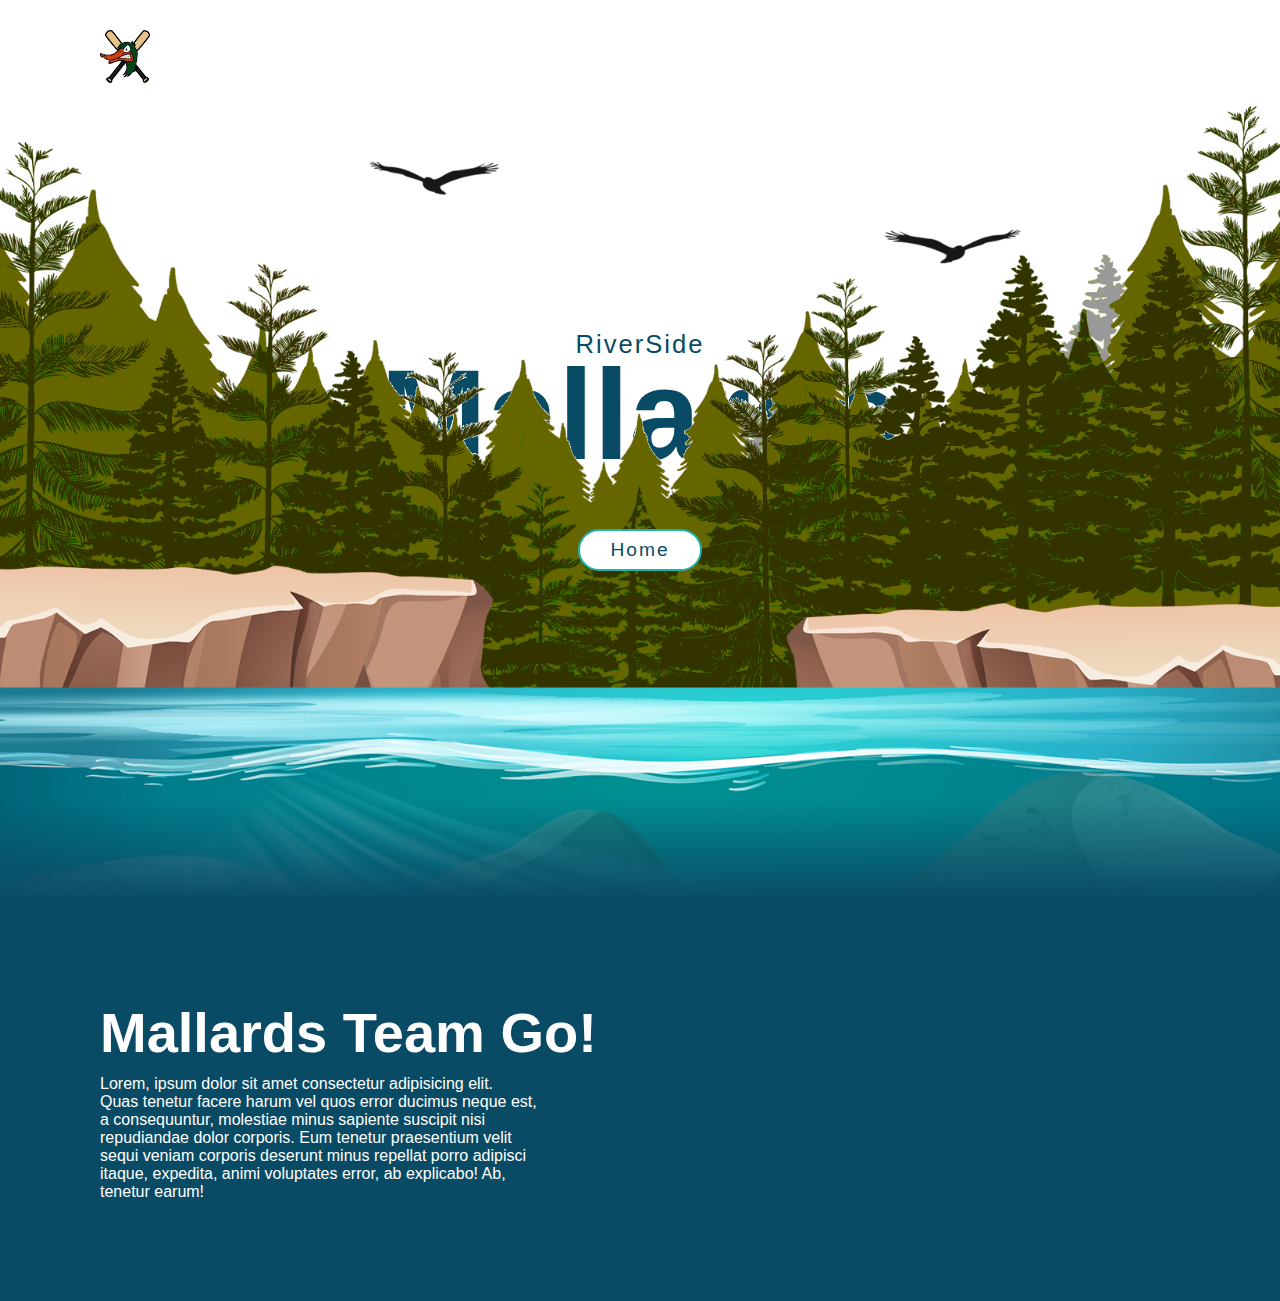
==== MallardWeb/index.html @ 3caaa617 "Errors made but fixed" ====
<!DOCTYPE html>
<html lang="en">
<head>
    <meta charset="UTF-8">
    <meta http-equiv="X-UA-Compatible" content="IE=edge">
    <meta name="viewport" content="width=device-width, initial-scale=1.0">
    <title>Mallards</title>
    <link rel="stylesheet" type="text/css" href="style1.css">
   

</head>
<body>
    <header id="header">
        <img src="logo.webp">
    </header>
    <section>
        
        <h2 id="text"><span>RiverSide</span><br>Mallards</h2>
        <img src="./bird1.png" id="bird1">
        <img src="./bird2.png" id="bird2">
        <img src="./forest.png" id="forest">
        <a href="home.html" id="btn">Home</a>

        <img src="./rocks.png" id="rocks">
        <img src="./water.png" id="water">
    </section>

    <div class="sec">
        <h2>Mallards Team Go!</h2>
        <p>Lorem, ipsum dolor sit amet consectetur adipisicing elit. <br>
            Quas tenetur facere harum vel quos error ducimus neque est, <br>
            a consequuntur, molestiae minus sapiente suscipit nisi <br>
            repudiandae dolor corporis. Eum tenetur praesentium velit <br>
            sequi veniam corporis deserunt minus repellat porro adipisci <br>
            itaque, expedita, animi voluptates error, ab explicabo! Ab, <br>
            tenetur earum!</p>
    </div>

    <script>
        let text = document.getElementById('text');
        let bird1 = document.getElementById('bird1');
        let bird2 = document.getElementById('bird2');
        let btn = document.getElementById('btn');
        let rocks = document.getElementById('rocks');
        let forest = document.getElementById('forest');
        let water = document.getElementById('water');
        let header = document.getElementById('header');

        window.addEventListener('scroll', function(){
            let value = window.scrollY;

            text.style.top = 20 + value * -0.5 + '%';
            bird1.style.top = value * -1.5 + 'px';
            bird1.style.left = value * 2 + 'px';
            bird2.style.top = value * -1.5 + 'px';
            bird2.style.left = value * -3 + 'px';
            btn.style.marginTop = value * 1.5 + 'px';
            rocks.style.top = value * -0.12 + 'px';
            forest.style.top = value * 0.25 + 'px';
            header.style.top = value * 0.5 + 'px';
        })
    </script>
    
</body>
</html>
---- MallardWeb/style1.css ----
* {
    margin: 0;
    padding: 0;
    box-sizing: border-box;
    font-family: 'Poppins', sans-serif;
}

body {
    overflow-x: hidden;
    background: white;
    min-height: 100vh;
}

#header {
    position: absolute;
    top: 0;
    left: 0;
    width: 100%;
    padding: 30px 100px;
    display: flex;
    justify-content: space-between;
    align-items: center;
    z-index: 100;
}

#header img {
    width: 50px;
}

#header .logo {
    color: #094b65;
    font-weight: 700;
    font-size: 2em;
    text-decoration: none;
}

#header ul {
    display: flex;
    justify-content: center;
    align-items: center;
}

#header ul li {
    list-style: none;
    margin-left: 20px;
}

#header ul li a {
    text-decoration: none;
    padding: 6px 15px;
    color: #094b65;
    border-radius: 20px;
}

#header ul li a:hover {
    cursor: pointer;
    background: #094b65;
    color: white;
}


#header ul li a:hover,
#header ul li a.active {
    background: #094b65;
    color: white;
}



section {
    position: relative;
    width: 100%;
    height: 100vh;
    display: flex;
    justify-content: center;
    align-items: center;
}

section::before {
    content: '';
    position: absolute;
    bottom: 0;
    left: 0;
    width: 100%;
    height: 100px;
    background: linear-gradient(to top, #094b65,transparent);
    z-index: 10;
}

section img {
    position: absolute;
    top: 0;
    left: 0;
    width: 100%;
    height: 100%;
    pointer-events: none;
    object-fit: cover;
}

section #text {
    position: absolute;
    color: #094b65;
    font-size: 10vw;
    text-align: center;
    line-height: 0.55em;
    transform: translateY(-50%);
}

section #text span {
    font-size: 0.20em;
    letter-spacing: 2px;
    font-weight: 400;
}

#btn {
        text-decoration: none;
        display: inline-block;
        padding: 8px 30px;
        background: white;
        border: 2px solid lightseagreen;
        color: #094b65;
        font-size: 1.2em;
        font-weight: 500;
        letter-spacing: 2px;
        border-radius: 40px;
        transform: translateY(100px);
}

#btn:hover {
    background: lightseagreen;
    color: white;
}


.sec {
    position: relative;
    padding: 100px;
    background: #094b65;
}

.sec h2 {
    font-size: 3.5em;
    color: white;
    margin-bottom: 10px;
}

.sec p {
    font-size: 1em;
    color: white;
}
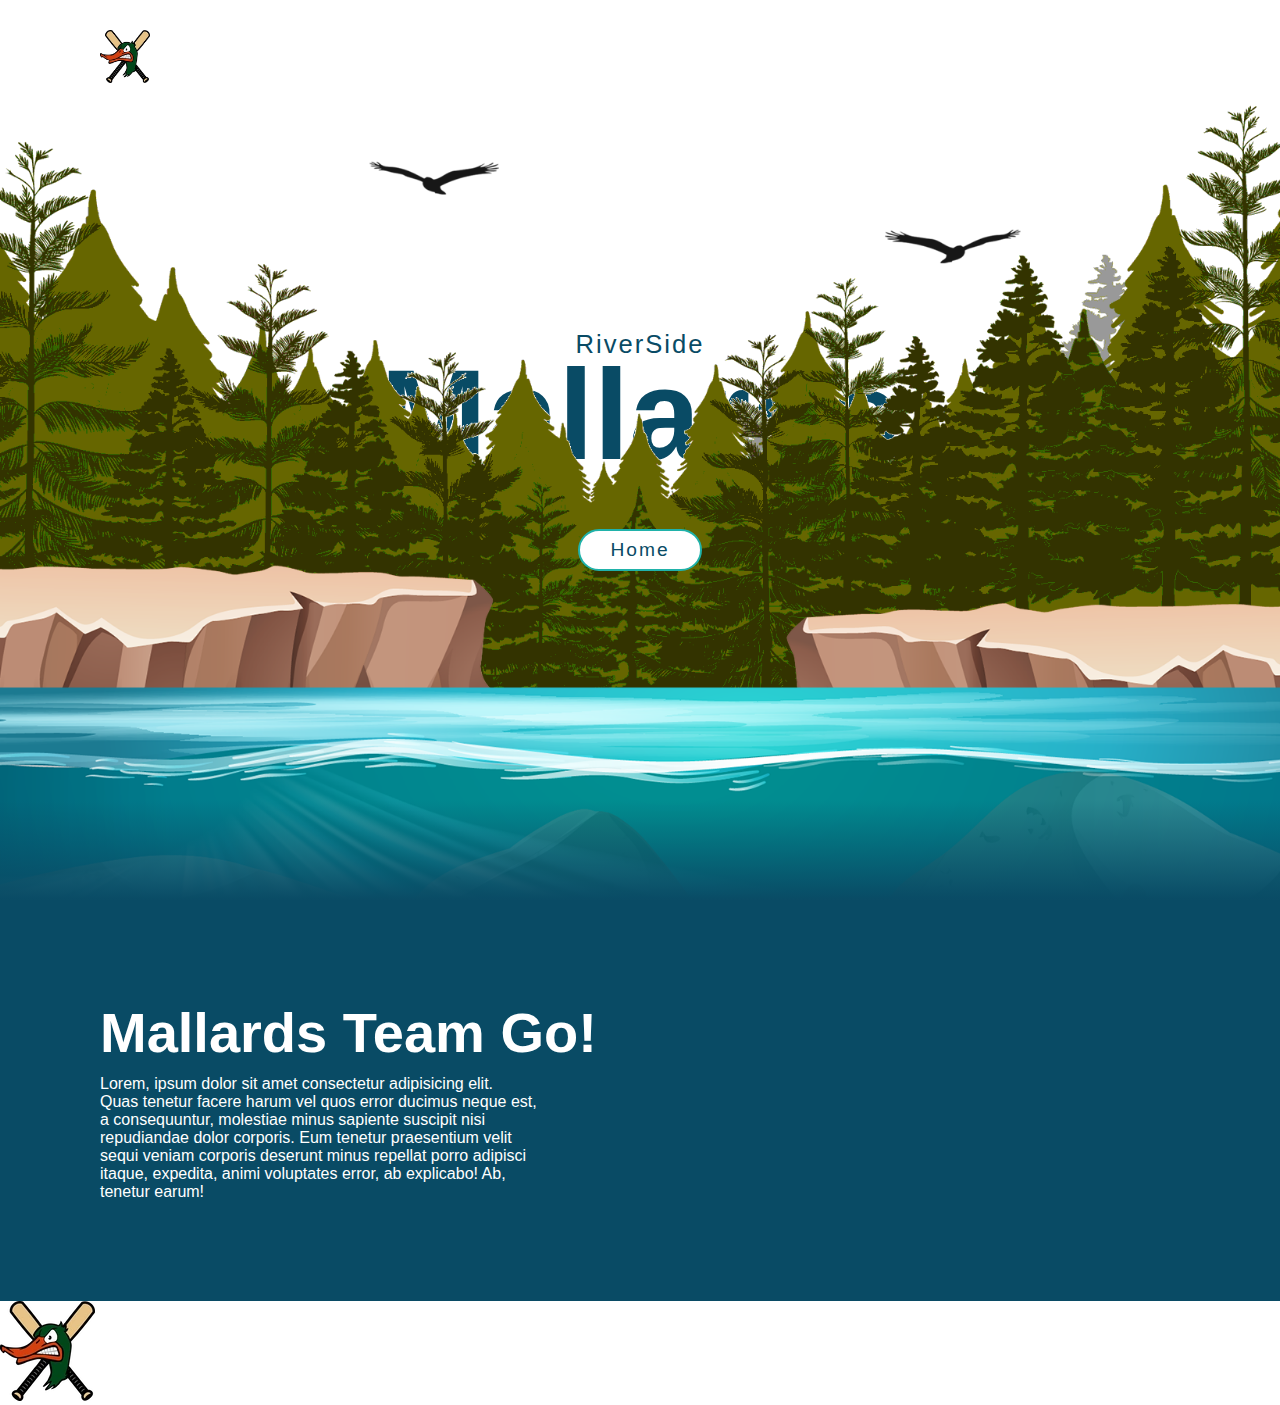
==== commit 819a3aab: "landing page work" ====
--- a/MallardWeb/index.html
+++ b/MallardWeb/index.html
@@ -6,6 +6,7 @@
     <meta name="viewport" content="width=device-width, initial-scale=1.0">
     <title>Mallards</title>
     <link rel="stylesheet" type="text/css" href="style1.css">
+    
    
 
 </head>
@@ -35,7 +36,7 @@
             itaque, expedita, animi voluptates error, ab explicabo! Ab, <br>
             tenetur earum!</p>
     </div>
-
+    
     <script>
         let text = document.getElementById('text');
         let bird1 = document.getElementById('bird1');
@@ -61,5 +62,8 @@
         })
     </script>
     
+    <div id="bubble-wrapper">
+        <div class="bubble"><img src="./img/logo.webp"></div>
+    </div>
 </body>
 </html>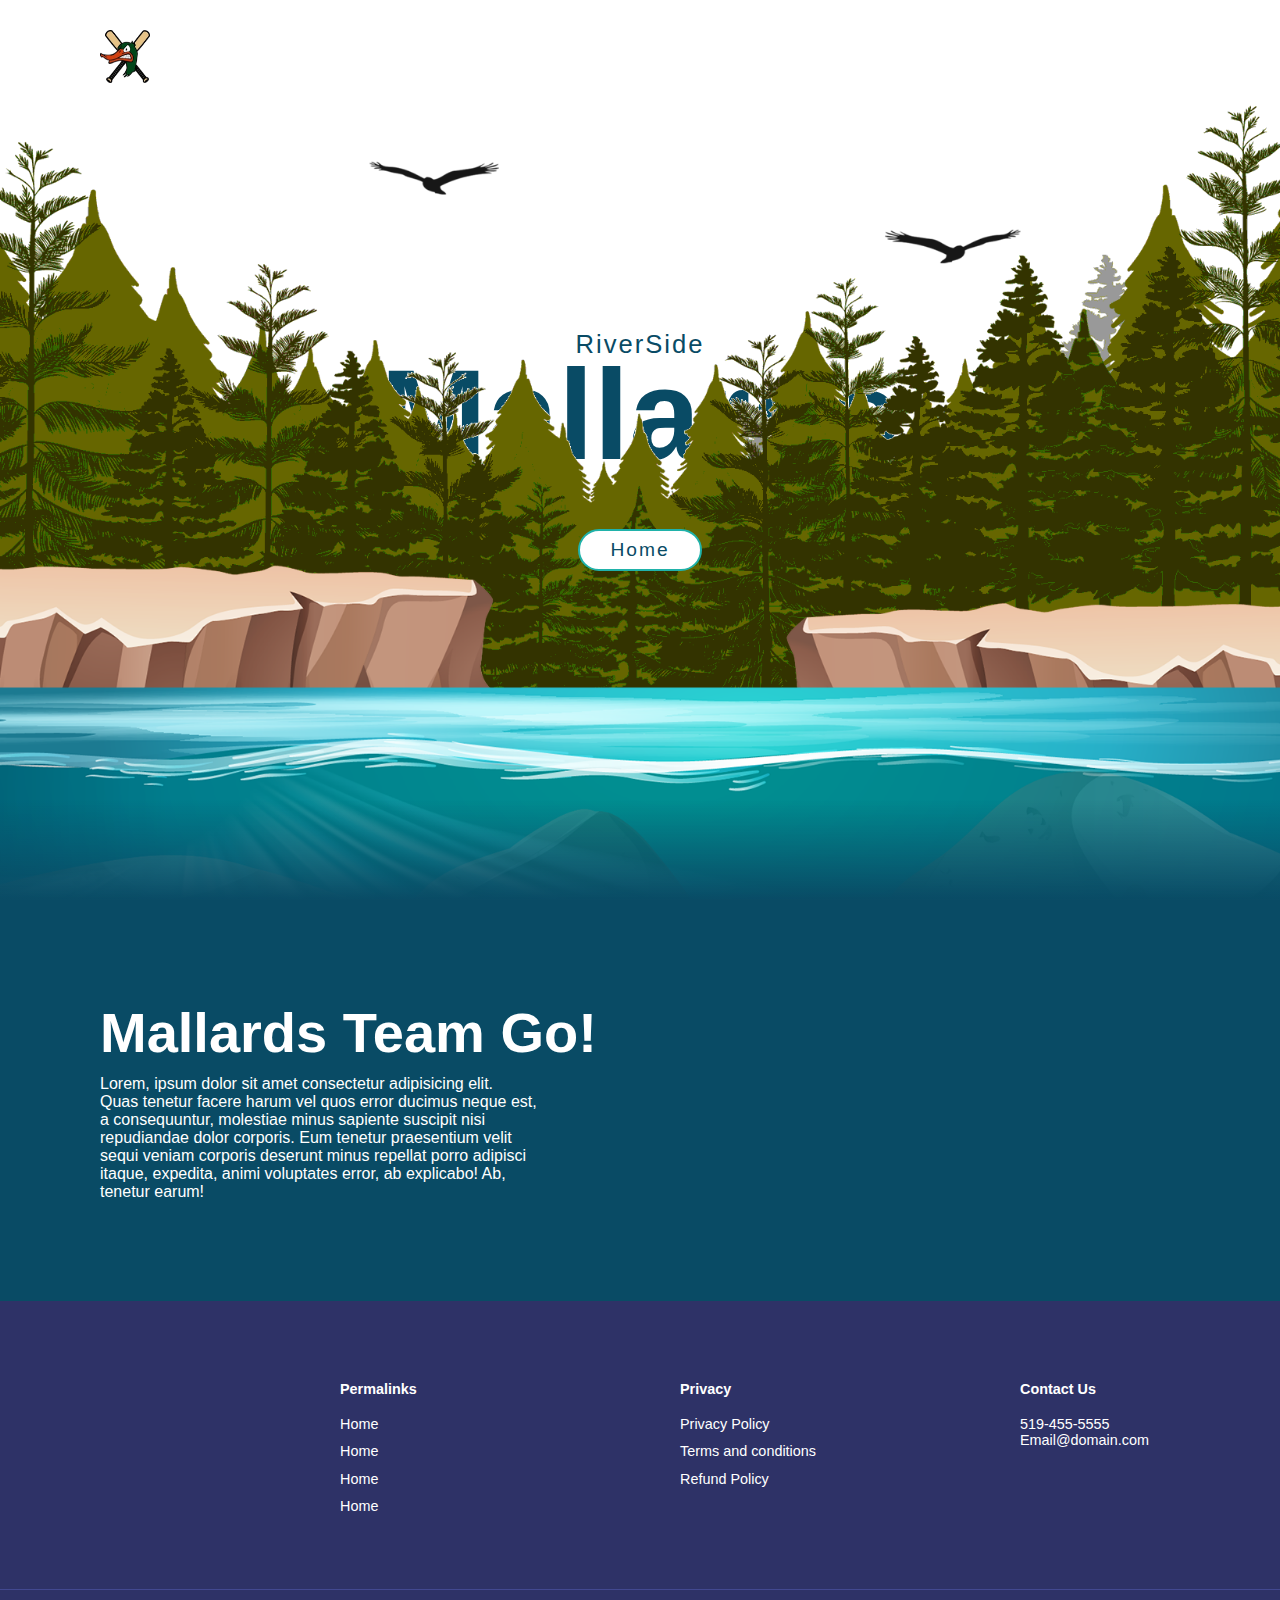
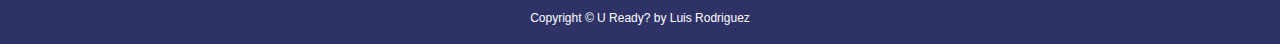
==== commit 0b5c0a0e: "footer added" ====
--- a/MallardWeb/index.html
+++ b/MallardWeb/index.html
@@ -37,6 +37,69 @@
             tenetur earum!</p>
     </div>
     
+
+    <footer class="footer">
+        <div class="container footer__container">
+            <div>
+                
+            </div>
+    
+            <div class="footer__2">
+                <h4>Permalinks</h4>
+                <ul class="permalinks">
+                    <li><a href="home.html">Home</a></li>
+                    <li><a href="home.html">Home</a></li>
+                    <li><a href="home.html">Home</a></li>
+                    <li><a href="home.html">Home</a></li>
+                </ul>
+            </div>
+    
+            <div class="footer__3">
+                <h4>Privacy</h4>
+                <ul class="privacy">
+                    <li><a href="#">Privacy Policy</a></li>
+                    <li><a href="#">Terms and conditions</a></li>
+                    <li><a href="#">Refund Policy</a></li>
+                </ul>
+            </div>
+    
+            <div class="footer__4">
+                <h4>Contact Us</h4>
+                <div>
+                    <p>519-455-5555</p>
+                    <p>Email@domain.com</p>
+                </div>
+    
+                <ul class="footer__socials">
+                    <li>
+                        <a href="#"><i class="uil uil-facebook-f"></i></a>
+                    </li>
+    
+                    <li>
+                        <a href="#"><i class="uil uil-instagram-alt"></i></a>
+                    </li>
+    
+                    <li>
+                        <a href="#"><i class="uil uil-twitter"></i></a>
+                    </li>
+    
+                    <li>
+                        <a href="#"><i class="uil uil-linkedin-alt"></i></a>
+                    </li>
+                </ul>
+    
+                
+    
+            </div>
+    
+           
+    
+        </div>
+        <div class="footer__copyright">
+            <small>Copyright &copy; U Ready? by Luis Rodriguez</small>
+        </div>
+    </footer>
+    
     <script>
         let text = document.getElementById('text');
         let bird1 = document.getElementById('bird1');
--- a/MallardWeb/style1.css
+++ b/MallardWeb/style1.css
@@ -1,14 +1,43 @@
+:root {
+    --color-primary: #6c63ff;
+    --color-success: #00bf8e;
+    --color-warning: #f7c94b;
+    --color-danger: #f75842;
+    --color-danger-variant: rgba(247, 88, 66, 0.4);
+    --color-white: #fff;
+    --color-light: rgba(255, 255, 255, 0.7);
+    --color-black: black;
+    --color-bg: #1f2641;
+    --color-bg1: #2e3267;
+    --color-bg2: #424890;
+
+    --container-width-lg: 80%;
+    --container-width-md: 90%;
+    --container-width-sm: 94%;
+
+    --transition: all 400ms ease;
+}
+
+
+
 * {
     margin: 0;
     padding: 0;
     box-sizing: border-box;
     font-family: 'Poppins', sans-serif;
-}
+    text-decoration: none;
+    list-style: none;
+}
+
 
 body {
     overflow-x: hidden;
     background: white;
     min-height: 100vh;
+}
+
+html {
+	overflow-x: hidden;
 }
 
 #header {
@@ -147,4 +176,146 @@
 .sec p {
     font-size: 1em;
     color: white;
-}+}
+
+
+footer {
+    background: var(--color-bg1);
+    padding-top: 5rem;
+    font-size: 0.9rem;
+    color: white;
+}
+footer a {
+    color:white;
+}
+
+.footer__container {
+    display: grid;
+    grid-template-columns: repeat(4, 1fr);
+    gap: 5rem;
+}
+
+.footer__container > div h4 {
+    margin-bottom: 1.2rem;
+}
+
+.footer__1 p {
+    margin: 0 0 2rem;
+}
+
+.footer__1 img {
+    width: 60px;
+    margin-left: 8px;
+}
+
+
+footer ul li {
+    margin-bottom: 0.7rem;
+}
+
+footer ul li a:hover {
+    text-decoration: underline;
+}
+
+.footer__socials {
+    display: flex;
+    gap: 1rem;
+    font-size: 1.2rem;
+    margin-top: 2rem;
+}
+
+.footer__copyright {
+    text-align: center;
+    margin-top: 4rem;
+    padding: 1.2rem 0;
+    border-top: 1px solid var(--color-bg2);
+}
+
+#bubble-wrapper {
+    height: 100%;
+    width: 100%;
+    position: fixed;
+    bottom: 0px;
+    overflow: hidden;
+    pointer-events: none;
+}
+
+
+.bubble {
+    height: max(300px, 70vw);
+    width: max(300px, 30vw);
+    background-color: #094b65;
+    border-radius: 100%;
+    position: absolute;
+    left: 50%;
+    top: 100%;
+    animation: wave 5s ease-in-out infinite;
+    margin-left: 900px;
+}
+.bubble img {
+    margin-bottom: 200px;
+    width: 200px;
+    margin-left: 100px;
+    opacity: 0.6;
+}
+
+@keyframes wave {
+    from, to {
+        transform: translate(-50%, 0%);
+    }
+
+    50% {
+        transform: translate(-50%, -20%);
+        background-color: transparent;
+    }
+
+}
+
+::-webkit-scrollbar {
+    width: .6rem;
+    border-radius: .5rem;
+    background-color: hsl(143, 96%, 19%);
+  }
+  
+  ::-webkit-scrollbar-thumb {
+    border-radius: .5rem;
+    background-color: hsl(231, 85%, 69%);
+  }
+  
+  ::-webkit-scrollbar-thumb:hover {
+    background-color: hsl(202, 87%, 69%);
+  }
+
+  @media screen and (max-width: 1024px) {
+    .footer__container {
+        grid-template-columns: 1fr 1fr;
+    }
+  }
+
+    @media screen and (max-width: 600px) {
+        .footer__container {
+            grid-template-columns: 2fr;
+            text-align: center; 
+            gap: 2rem;
+        }
+
+        .footer__logo {
+            margin-left: 50px;
+        }
+    
+        .footer__1 p {
+            margin: 1rem auto;
+        }
+    
+        .footer__1 img {
+            margin-left: 195px;
+        }
+
+        .footer__2 h4 {
+            padding-top: 100px;
+        }
+    
+        .footer__socials {
+            justify-content: center;
+        }
+    }